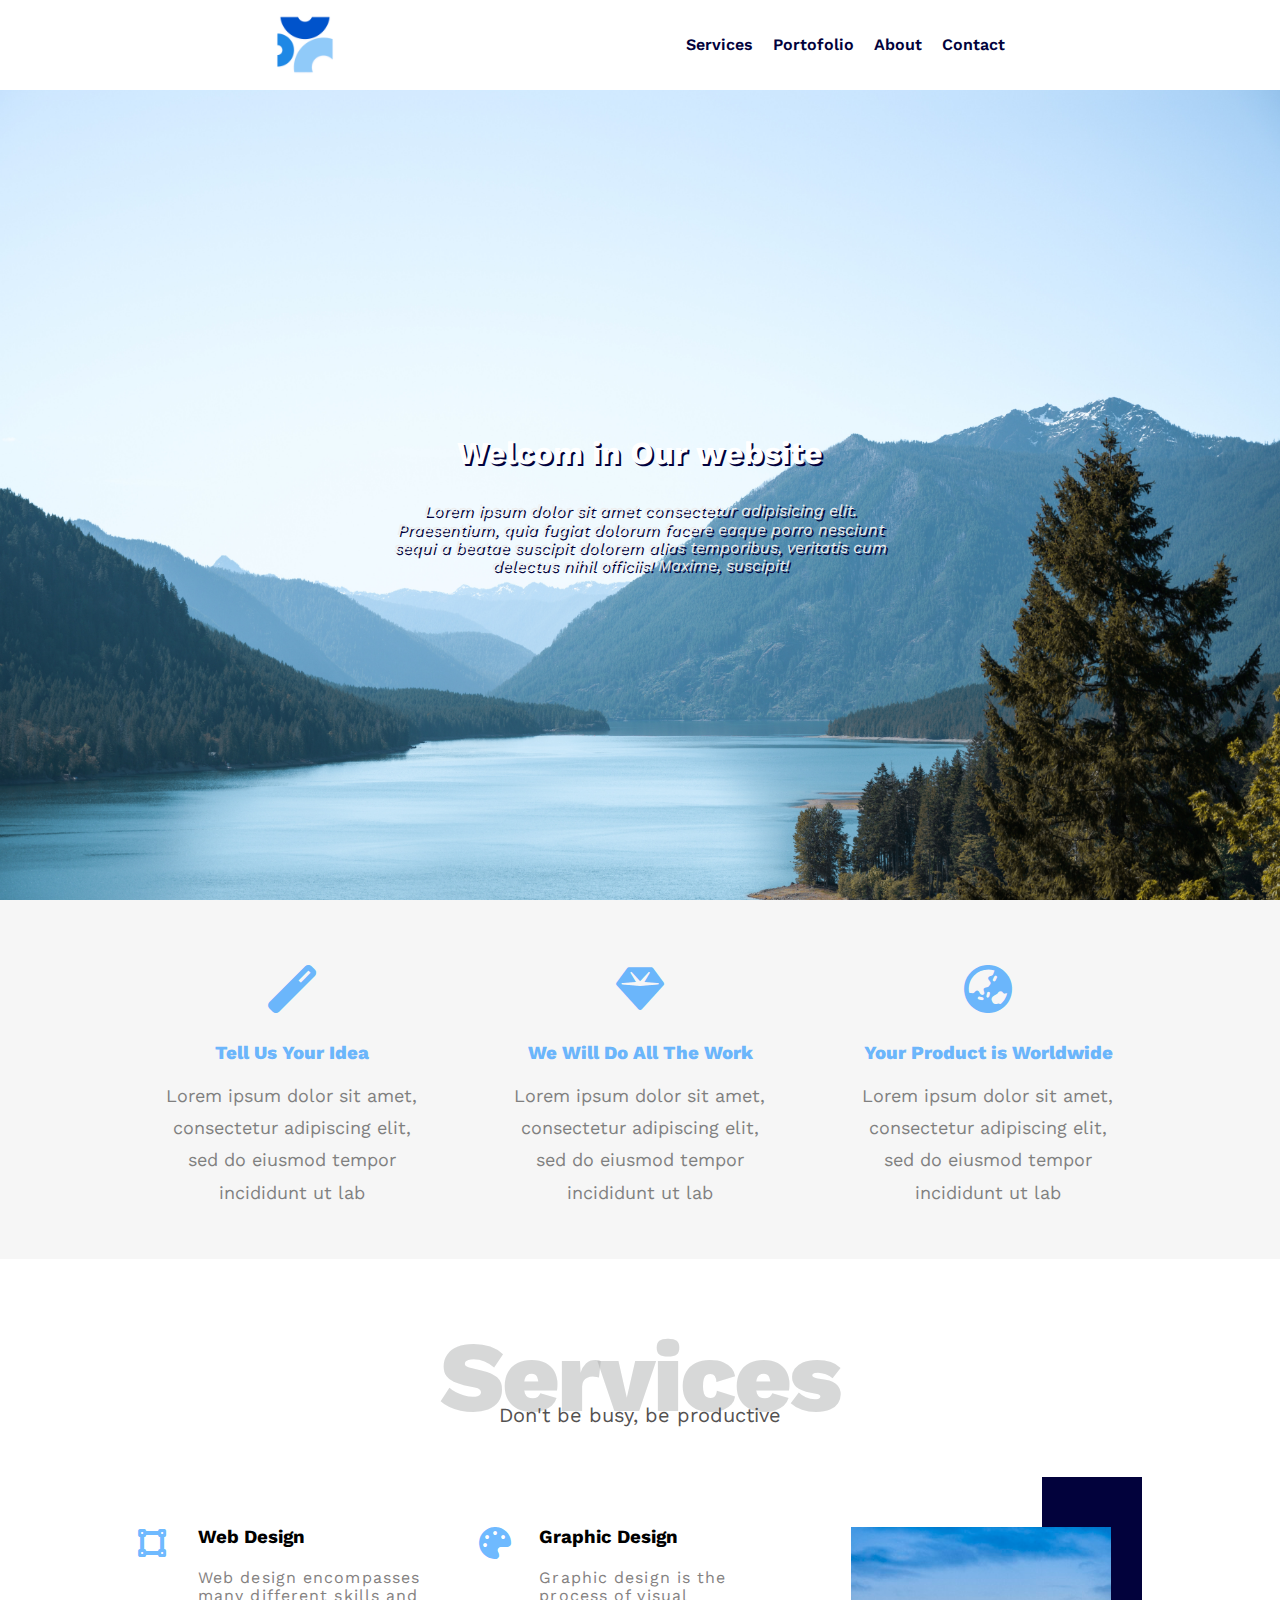
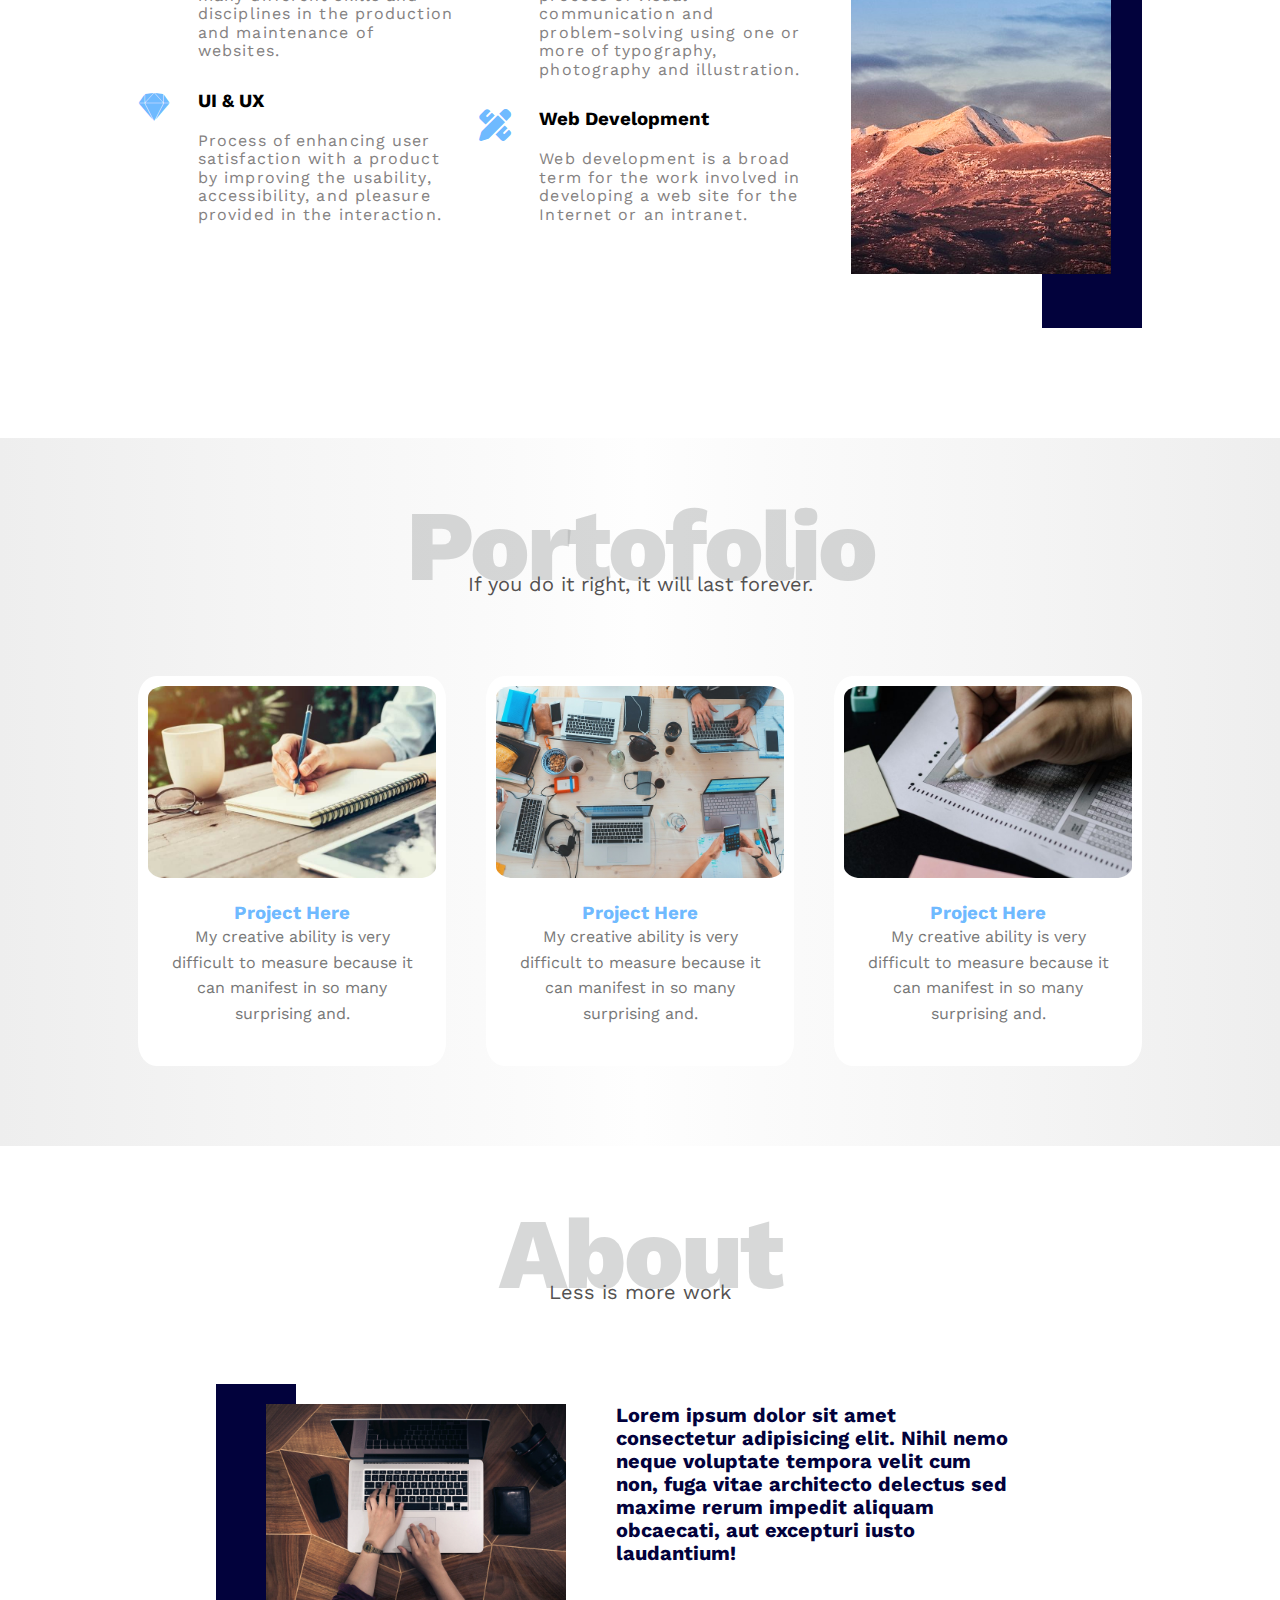
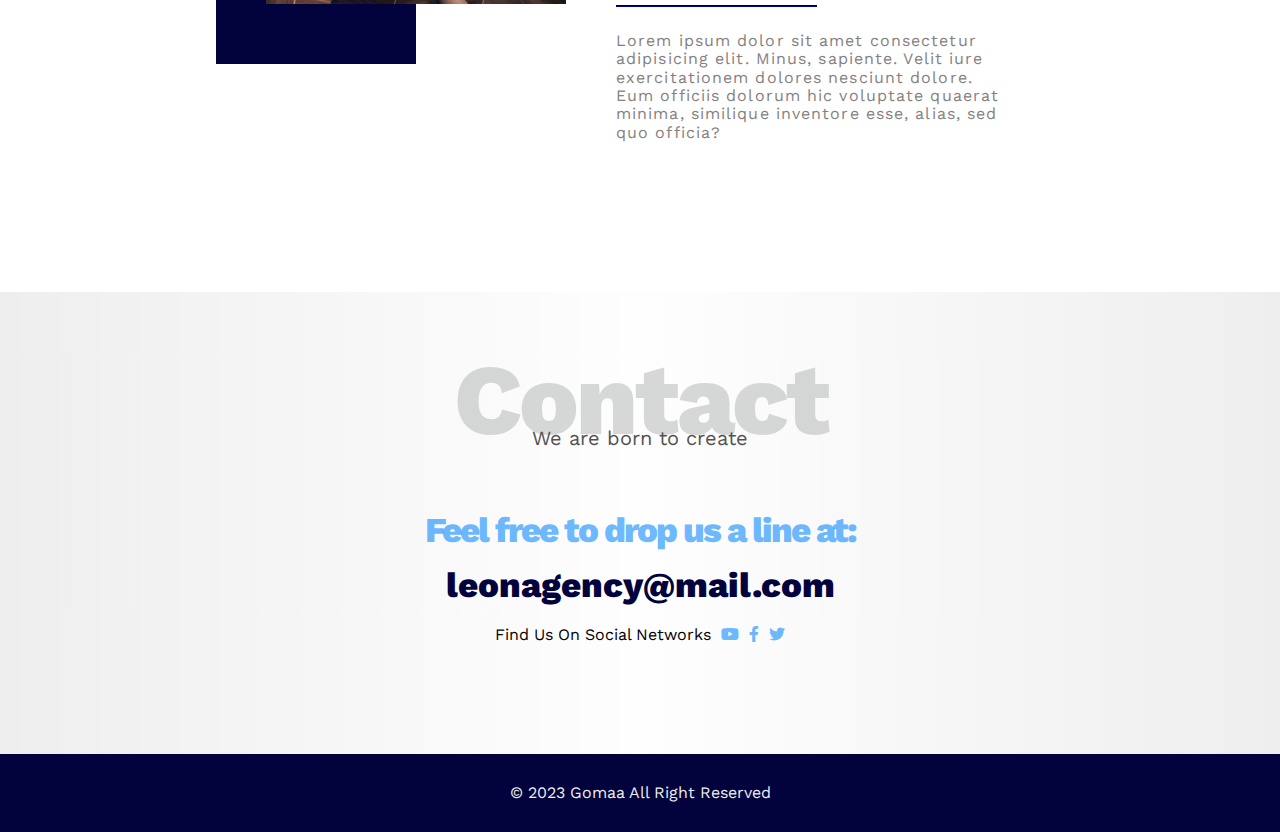
==== Templete1/index.html @ b40deaae "temp v1" ====
<!DOCTYPE html>
<html lang="en">
<head>
    <meta charset="UTF-8">
    <meta name="viewport" content="width=device-width, initial-scale=1.0">
    <title>Templete_one</title>
    <link rel="icon" href="./images/Logo.png"type="image/gif" sizes="16x16" >
    <!-- css file -->
    <link rel="stylesheet" href="./css/main.css">
    <link rel="stylesheet" href="./css/normalize.css">
    <link rel="stylesheet" href="./css/all.min.css">
    <!-- google font -->
    <link rel="preconnect" href="https://fonts.googleapis.com">
<link rel="preconnect" href="https://fonts.gstatic.com" crossorigin>
<link href="https://fonts.googleapis.com/css2?family=Work+Sans:wght@200;300;400;500;600;700;800&display=swap" rel="stylesheet">
</head>
<body>
    <!-- start header -->
<div class="header">
<div class="container">
    <img src="./images/Logo.png" alt="logo">
    <div class="link"> 
        <ul>
            <li ><a href="#Services">Services</a></li>
            <li ><a href="#Portofolio">Portofolio</a></li>
            <li ><a href="#About">About</a></li>
            <li ><a href="#Contact">Contact</a></li>
        </ul>
    </div>
</div>

</div>
<!-- end header -->

<!-- start landing -->
<div class="landing">
    <div class="container">
        <h1>Welcom in Our website</h1>
        <p>Lorem ipsum dolor sit amet consectetur adipisicing elit. Praesentium, quia fugiat dolorum facere eaque porro nesciunt sequi
            a beatae suscipit dolorem alias temporibus, veritatis cum delectus nihil officiis! Maxime, suscipit!</p>
    </div>
</div>
<!-- end landing -->


<!-- start fearure -->
<div class="features">
    <div class="container">
      <div class="feat">
        <i class="fas fa-magic fa-3x"></i>
        <h3>Tell Us Your Idea</h3>
        <p>Lorem ipsum dolor sit amet, consectetur adipiscing elit, sed do eiusmod tempor incididunt ut lab</p>
      </div>
      <div class="feat">
        <i class="far fa-gem fa-3x"></i>
        <h3>We Will Do All The Work</h3>
        <p>Lorem ipsum dolor sit amet, consectetur adipiscing elit, sed do eiusmod tempor incididunt ut lab</p>
      </div>
      <div class="feat">
        <i class="fas fa-globe-asia fa-3x"></i>
        <h3>Your Product is Worldwide</h3>
        <p>Lorem ipsum dolor sit amet, consectetur adipiscing elit, sed do eiusmod tempor incididunt ut lab</p>
      </div>
    </div>
  </div>
<!-- end fearure -->

<div class="services" id="Services">
    <div class="container">
        <h2 class="specialHidden">Services</h2>
        <p>Don't be busy, be productive</p>
        <div class="services-content">
          <div class="col">
            <!-- Start Service -->
            
            <div class="srv">
                <i class="fas fa-vector-square fa-2x"></i>
                <div class="text">
                  <h3>Web Design</h3>
                  <p>
                    Web design encompasses many different skills and disciplines in the production and maintenance of
                    websites.
                  </p>
                </div>
              </div>
            <div class="srv">
              <i class="fab fa-sketch fa-2x"></i>
              <div class="text">
                <h3>UI & UX</h3>
                <p>
                  Process of enhancing user satisfaction with a product by improving the usability, accessibility, and
                  pleasure provided in the interaction.
                </p>
              </div>
            </div>
            <!-- End Service -->
          </div>
          <div class="col">
            <!-- Start Services -->
            <div class="srv">
                <i class="fas fa-palette fa-2x"></i>
                <div class="text">
                  <h3>Graphic Design</h3>
                  <p>
                    Graphic design is the process of visual communication and problem-solving using one or more of
                    typography, photography and illustration.
                  </p>
                </div>
              </div>
            <div class="srv">
              <i class="fas fa-pencil-ruler fa-2x"></i>
              <div class="text">
                <h3>Web Development</h3>
                <p>
                  Web development is a broad term for the work involved in developing a web site for the Internet or an
                  intranet.
                </p>
              </div>
            </div>
            <!-- End Services -->
          </div>
          <div class="col">
            <div class="image image-column">
              <img src="./images/services.jpg" alt="" />
            </div>
          </div>
        </div>
      </div>
    </div>
<div class="portofolio" id="Portofolio">
    <div class="container">
        <h2 class="specialHidden">Portofolio</h2>
        <p>If you do it right, it will last forever.</p>
        <div class="portfolio-content">
            <div class="card">
              <img src="images/portfolio-1.jpg" alt="" />
              <div class="info">
                <h3>Project Here</h3>
                <p>My creative ability is very difficult to measure because it can manifest in so many surprising and.</p>
              </div>
            </div>
            <div class="card">
              <img src="images/portfolio-2.jpg" alt="" />
              <div class="info">
                <h3>Project Here</h3>
                <p>My creative ability is very difficult to measure because it can manifest in so many surprising and.</p>
              </div>
            </div>
            <div class="card">
              <img src="images/portfolio-3.jpg" alt="" />
              <div class="info">
                <h3>Project Here</h3>
                <p>My creative ability is very difficult to measure because it can manifest in so many surprising and.</p>
              </div>
            </div>
          </div>
    </div>
</div>
 <!-- Start About -->
 <div class="about" id="About">
    <div class="container">
      <h2 class="specialHidden">About</h2>
      <p>Less is more work</p>
      <div class="about-content">
        <div class="image">
          <img src="images/p3.jpg" alt="" />
        </div>
        <div class="text">
          <h3>
            Lorem ipsum dolor sit amet consectetur adipisicing elit. Nihil nemo neque voluptate tempora velit cum non,
            fuga vitae architecto delectus sed maxime rerum impedit aliquam obcaecati, aut excepturi iusto laudantium!
          </h3>
          <hr />
          <p>
            Lorem ipsum dolor sit amet consectetur adipisicing elit. Minus, sapiente. Velit iure exercitationem
            dolores nesciunt dolore. Eum officiis dolorum hic voluptate quaerat minima, similique inventore esse,
            alias, sed quo officia?
          </p>
        </div>
      </div>
    </div>
  </div>
  <!-- End About -->
  <!-- Start Contact -->
  <div class="contact" id="Contact">
    <div class="container">
      <h2 class="specialHidden">Contact</h2>
      <p>We are born to create</p>
      <div class="info">
        <p class="label">Feel free to drop us a line at:</p>
        <a href="mailto:leonagency@mail.com?subject=Contact" class="link">leonagency@mail.com</a>
        <div class="social">
          Find Us On Social Networks
          <i class="fab fa-youtube"></i>
          <i class="fab fa-facebook-f"></i>
          <i class="fab fa-twitter"></i>
        </div>
      </div>
    </div>
  </div>
  <!-- End Contact -->
  <!-- Start Footer -->
  <div class="footer">&copy; 2023 <span>Gomaa</span> All Right Reserved</div>
  <!-- End Footer -->
<!-- start img -->
<!-- <div id="mainaside">
    <img src="images/1.jpg"/>
    <img src="images/2.jpg"/>
    <img src="images/3.jpg"/>
    <img src="images/4.jpg"/>
    <img src="images/5.jpg"/>
    <img src="images/p3.jpg"/>
    <img src="images/p4.jpg"/>
    <img src="images/p5.jpg"/>
    <img src="images/p6.jpg"/>
    <img src="images/1.jpg"/>
    <img src="images/2.jpg"/>
    <img src="images/3.jpg"/>
    <img src="images/4.jpg"/>
    <img src="images/5.jpg"/>
    <img src="images/p3.jpg"/>
    <img src="images/p4.jpg"/>
    <img src="images/p5.jpg"/>
    <img src="images/p6.jpg"/>
    <img src="images/1.jpg"/>
    <img src="images/2.jpg"/>
    <img src="images/3.jpg"/>
    <img src="images/4.jpg"/>
    <img src="images/5.jpg"/>
    <img src="images/p3.jpg"/>
</div> -->
<!-- end img -->
</body>
</html>
---- Templete1/css/main.css ----
:root{
    --main-color:#02023c;
    --icon-color:#0085ff96;
}


*{
    margin:0;
    padding:0;
    box-sizing: border-box;
}
body{
    font-family: 'Work Sans', sans-serif;
}

.container{
    width:60%;
    margin: auto;
    padding-left:10px ;
    padding-right:10px ;
}

/*start header */
.header{
    padding: 15px;
}
.header .container{
    display: flex;
    justify-content: space-between;
    align-items: center;
}

.header .container img{
 width: 60px;
}

ul>li{
    list-style: none ;
    display: inline-block;
    margin-left: 15px;
    
}
ul>li :hover{
   
    padding-top: 5px;
 border-bottom:1px solid var(--main-color);

}
ul> li a{
    color: var(--main-color);
    font-weight: 600;
    padding-bottom: 10px;
    text-decoration:none ;
}
/*end header */

/* start landing */
.landing{
    /* background-image: linear-gradient( To Top,
    #eee,#ccc  ,#fefefe
); */
background-image: url('../images/pexels-garrett-morrow-2314363.jpg');
/* background-repeat: no-repeat; */
background-size: cover;
background-position: center center;
position: relative;
width: 100%;
height:calc(100vh - 90px);
padding-top: 20px;
padding-bottom: 20px;
}
.landing >.container{
    position: absolute;
    left:50%;
    top:50%;
    transform: translate(-50%,-50%);
    text-align: center;
    color:#fff;
    text-shadow: 2px 2px var(--main-color);
    max-width: 100%;
}

.landing>.container >p{
    width: 70%;
    margin: auto;
    margin-top:30px ;
    font-style: italic;
    color:#eee;
}
/* end landing */


/* img scale */
#mainaside {
    width: 60%;
    margin: auto;
}
#mainaside img{
    width: 150px;
    height: 150px;
    border: 2px solid yellowgreen;
    border-radius: 50%;
    transition: all 1s;
    transform: rotate(-10deg);
    opacity: 0.5;
    margin: 10px;
    /* width:150px;
    height:150px;
    margin:10px;
    border: 3px solid yellow;
    border-radius:50%;
    opacity:0.5;
    transform:rotate(-10deg);
    /*transition:opacity 2s , transform 2s ;*/
    /* transition:all 1s; */ 

}
#mainaside img:hover{
    opacity: 1;
    transform: rotate(360deg) scale(1.2);
    /* transform:rotate(360deg) scale(1.2);
    opacity:1; */
}
#mainaside img:active{
    transform:scale(0.5);
    border: 2px solid red;
}
/* img scale */

.features{
    padding: 30px 0;
    background-color: #f6f6f6;
    
}
.features > .container{
    width: 80%;
    padding: 10px 0;
    display: grid;
    grid-template-columns: repeat(auto-fill,minmax(300px,1fr));
    grid-gap: 20px;
   
}
.features > .container >.feat{
text-align: center;
padding:10px 0 ;
}
.feat h3, .feat i{
    font-weight: 800;
    margin: 15px 0;
    color: var(--icon-color);
}
.feat p{
    color:gray;
    width: 80%;
    margin: auto;
    line-height: 1.8;
    font-size: large;
}

/* start services */
.specialHidden{
    font-size: 100px;
    color: #abacad78;
    text-align: center;
    font-weight: 800;
    letter-spacing: -3px;
}
.specialHidden + p{
    text-align: center;
    margin-top: -30px;
    color: #545151;
    font-size: 20px;
}
@media (max-width: 767px) {
    .special-heading {
        font-size: 60px;
    }
    .special-heading + p {
        margin-top: -20px;
    }
  }
.services{
    margin: 20px 0;
    padding: 40px 0;
}
.services .container{
    width: 80%;
}
.services-content{
    margin: 100px 0  ;
    display: grid;
    gap: 20px;
    grid-template-columns: repeat(auto-fill,minmax(300px,1fr));
}
.srv{
    display: flex;
    margin-bottom: 30px;
}
@media (max-width: 767px) {
    .services .services-content .srv {
        flex-direction: column;
        text-align: center;
    }
    
.services-content .image{
    margin-top: 50px;
}
}
.srv i{
    /* margin: 10px ; */
    flex-basis: 60px;
    color: var(--icon-color);
}
.text{
    flex:1;
}
.text h3{
    margin: 0 0 20px;
}
.text p{
    /* font-size: 20px; */
    color: rgb(132 129 129);
    letter-spacing: 1.1px;
}
.services-content .image{
    position: relative;
    text-align: center;
}

.services-content .image img{
    width: 260px;
    /* position: absolute; */

}
.services-content .image::before{
 content: '';
 background-color: var(--main-color);
 width: 100px;
 height: calc(100% + 100px );
 top: -50px;
 position: absolute;
 right: 0;
 z-index: -1;
}
/* end services */

/* start portofolio */
.portofolio , .contact{
    background-image:linear-gradient(To right, #eee,#fefefe,#eee) ;
    padding: 50px 0;
}
.portofolio .container , .contact .container{
    width: 80%;
    margin: auto;
}
  .portofolio .portfolio-content {
    display: grid;
    grid-template-columns: repeat(auto-fill, minmax(270px, 1fr));
    grid-gap: 40px;
    margin-top: 80px;
  }
  .portofolio .portfolio-content .card {
    background-color: white;
    margin-bottom: 30PX;
    padding: 10PX;
    width: 100%;
    border-radius: 6%;
    text-align: center;
  }
  .portofolio .portfolio-content .card img  {
    max-width: 100%;
    /* width: 260px; */
    margin: auto;
    border-radius: 6%;
  }
   .info  {
    padding: 20px;
  }
  .portofolio .portfolio-content .card .info h3 {
    margin: 0;
    color: var(--icon-color);
  }
  .portofolio .portfolio-content .card .info p {
    color: #777;
    line-height: 1.6;
    margin-bottom: 10PX;
  }
  
/* end portofolio */

/* start about */

/* .about-content {
    margin: 100px 0;
display: grid;
grid-template-columns: repeat(auto-fill,minmax(400px,1.5fr));
gap: 10px;
} */
.about{
    padding: 50px 0;
}
.about .about-content {
    margin: 100px 0;
    display: flex;
    flex-wrap: wrap;
    justify-content: space-between;
  }
.about-content .image{
    position: relative;
    margin: 0 50PX 0 0 ;
}
.about-content .image img{
    width: 300px;
    /* height: 100px; */
}
/*  */
  .about .about-content .image::after {
    top: -20px;
    content: "";
    position: absolute;
    width: 120px;
    height: 200px;
    border-left: 80px solid var(--main-color);
    border-bottom: 80px solid var(--main-color);
    z-index: -1;
    left: -50px;
  }
  .about .about-content .text h3{
    letter-spacing: normal;
    color: var(--main-color);
    font-size: 20px;

  }
.about .about-content .text hr {
    width: 50%;
    display: inline-block;
    border-color: var(--main-color);
    margin: 20px 0;
  }
/* end about */

/* start contact */
.contact .info{
    text-align: center;
    margin: 40px 0;
}
.contact .info .label {
    font-size: 35px;
    font-weight: 800;
    color: var(--icon-color);
    letter-spacing: -2px;
    margin-bottom: 15px;
  }
  .contact .info .link {
    display: block;
    font-size: 35px;
    font-weight: 800;
    color: var(--main-color);
    text-decoration: none;
  }
  .contact .info .social {
    display: flex;
    justify-content: center;
    margin-top: 20px;
    font-size: 16px;
  }
  .contact .info .social i {
    margin-left: 10px;
    color: var(--icon-color);
  }
  @media (max-width: 767px) {
    .contact .info .label,
    .contact .info .link {
      font-size: 25px;
    }
}
/* end contact */

.footer{
    background-color: var(--main-color);
    color: #eee;
    padding: 30px 0;
 text-align: center;

}
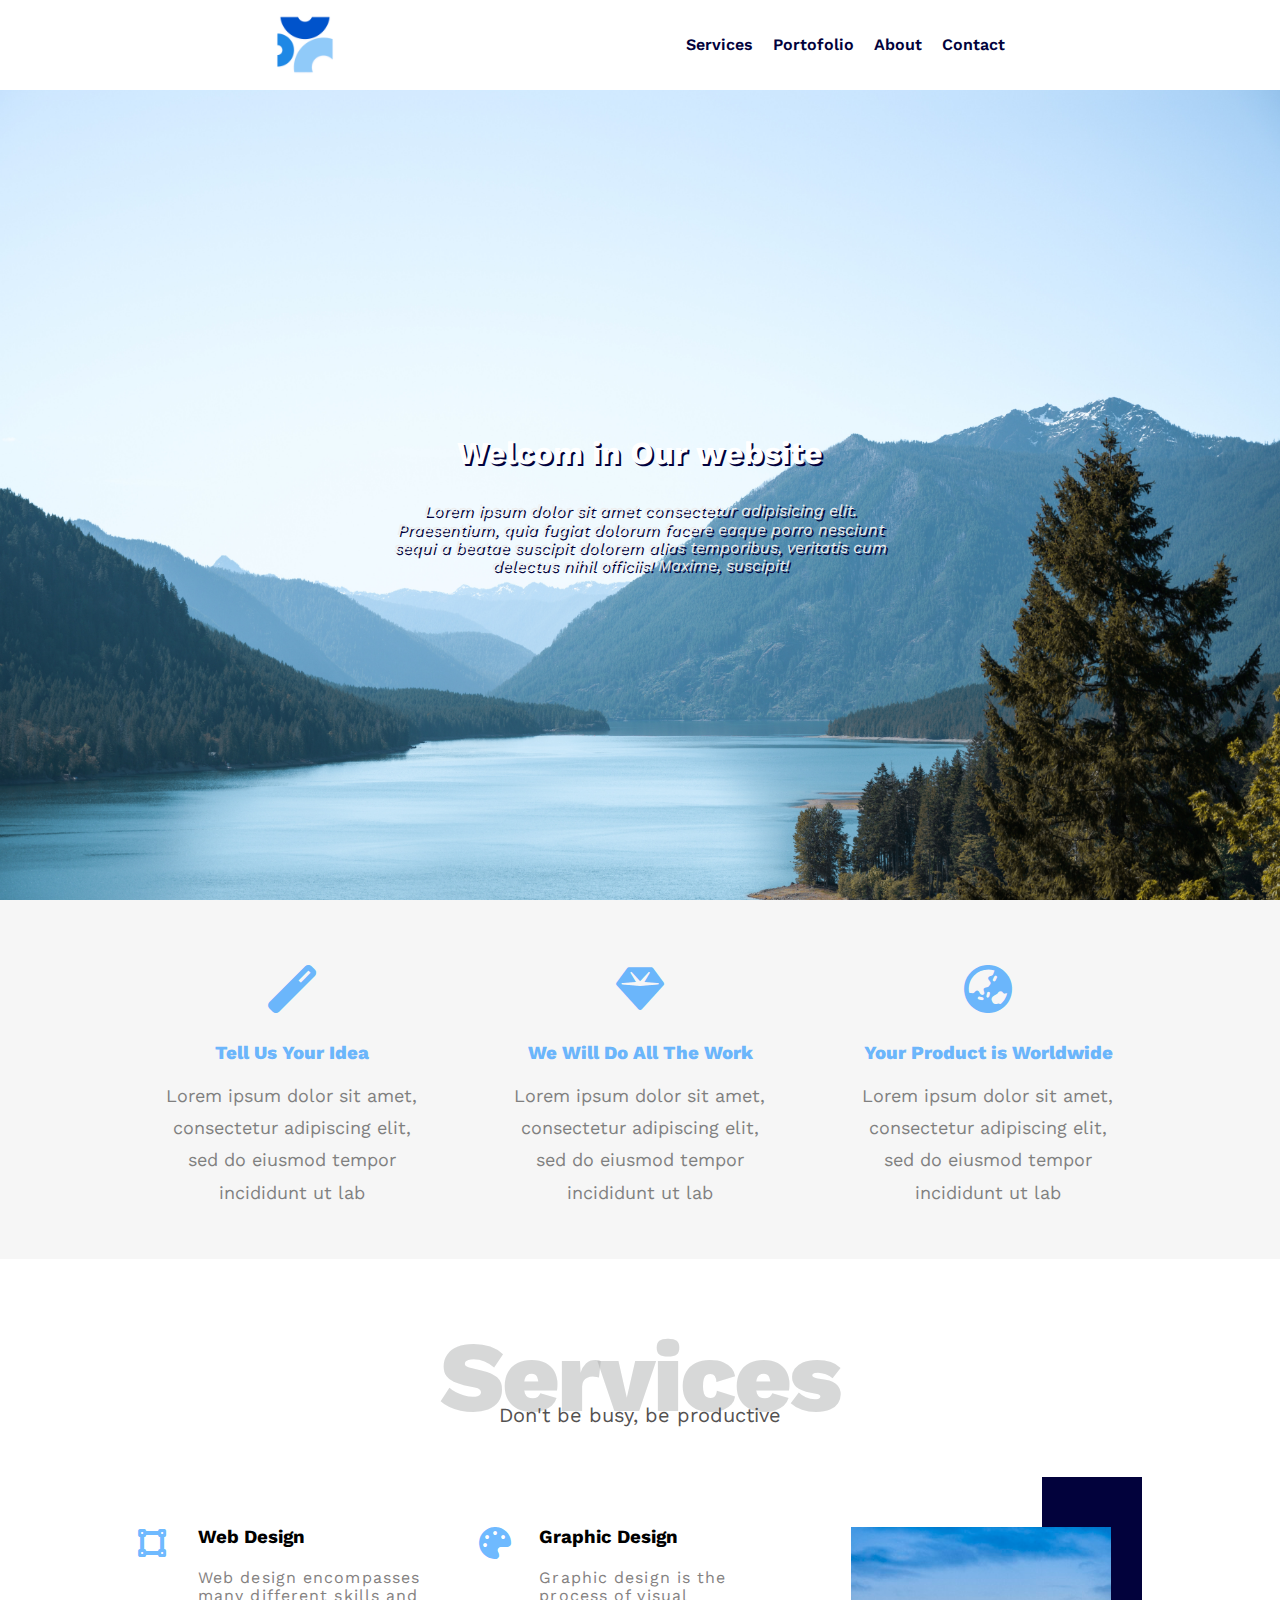
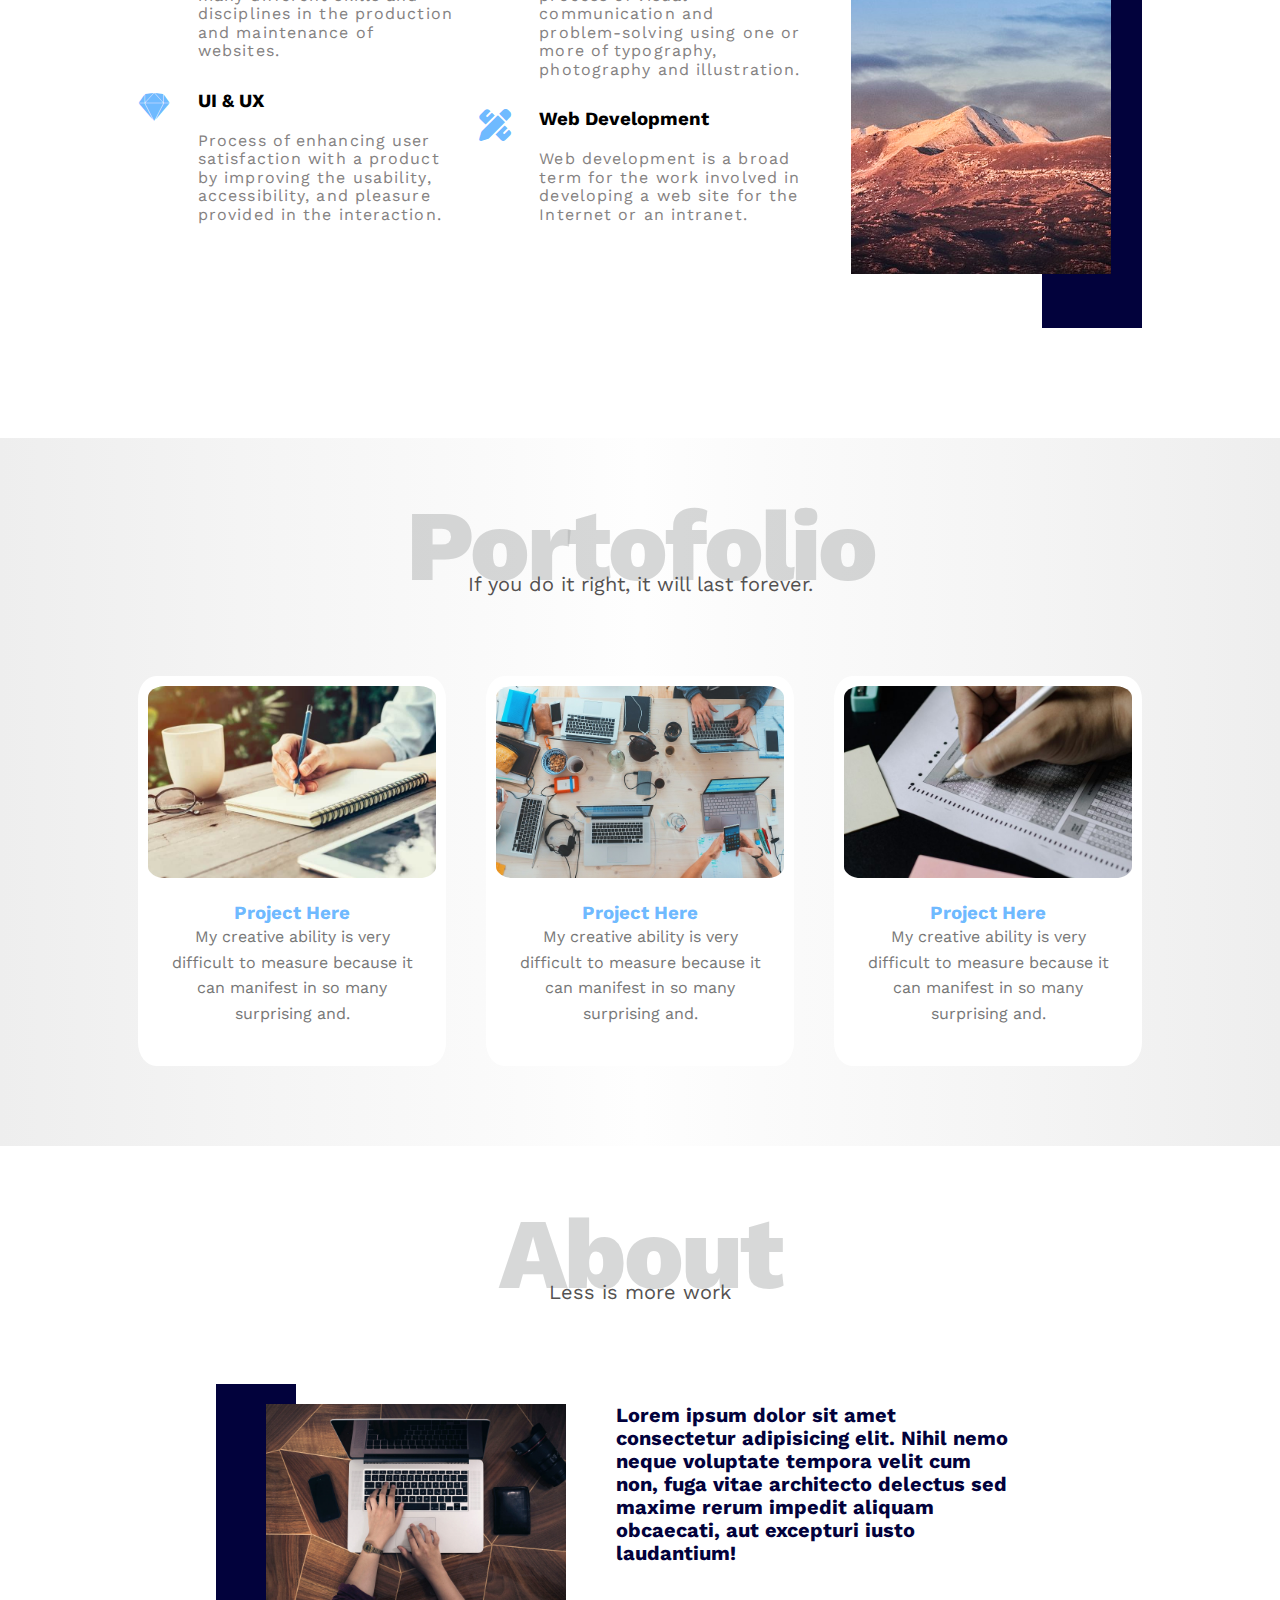
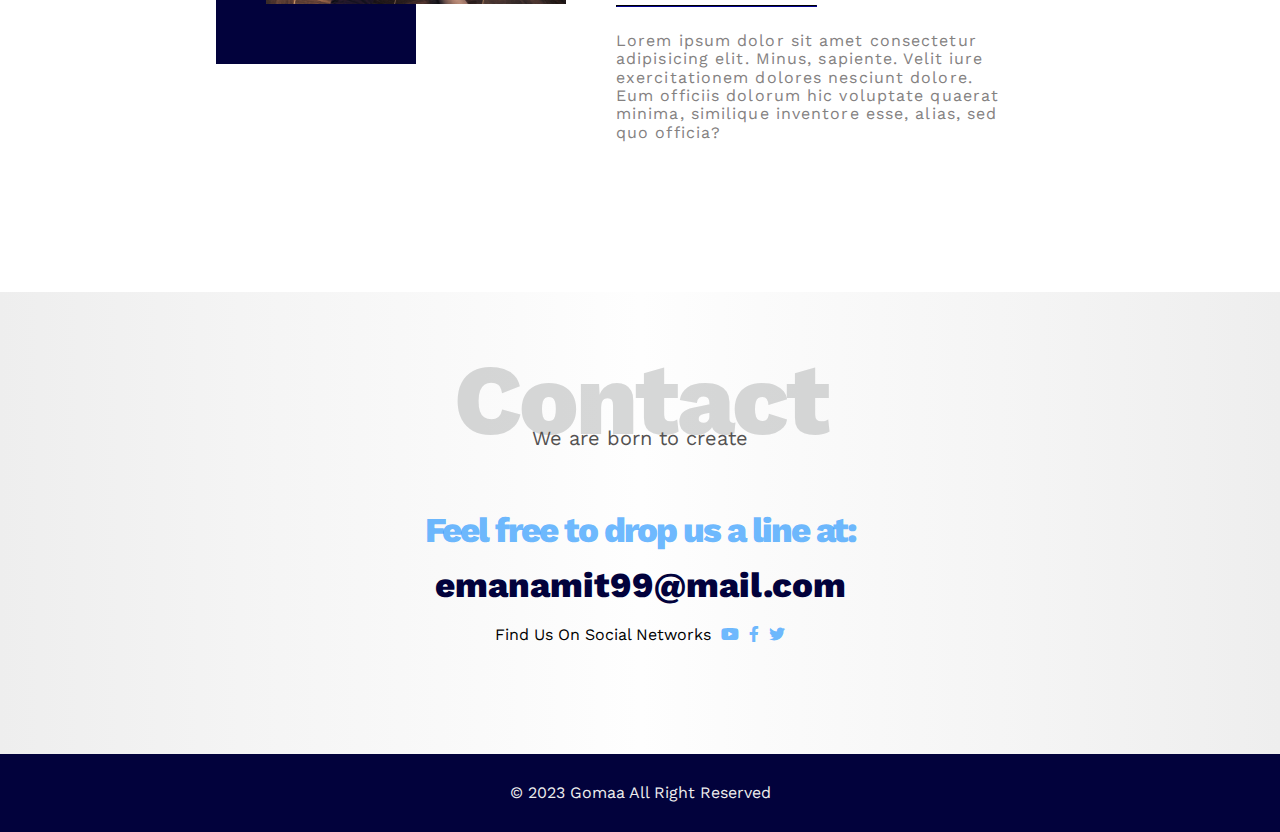
==== commit 9177a99d: "Update index.html" ====
--- a/Templete1/index.html
+++ b/Templete1/index.html
@@ -188,7 +188,7 @@
       <p>We are born to create</p>
       <div class="info">
         <p class="label">Feel free to drop us a line at:</p>
-        <a href="mailto:leonagency@mail.com?subject=Contact" class="link">leonagency@mail.com</a>
+        <a href="mailto:leonagency@mail.com?subject=Contact" class="link">emanamit99@mail.com</a>
         <div class="social">
           Find Us On Social Networks
           <i class="fab fa-youtube"></i>
@@ -231,4 +231,4 @@
 </div> -->
 <!-- end img -->
 </body>
-</html>+</html>
